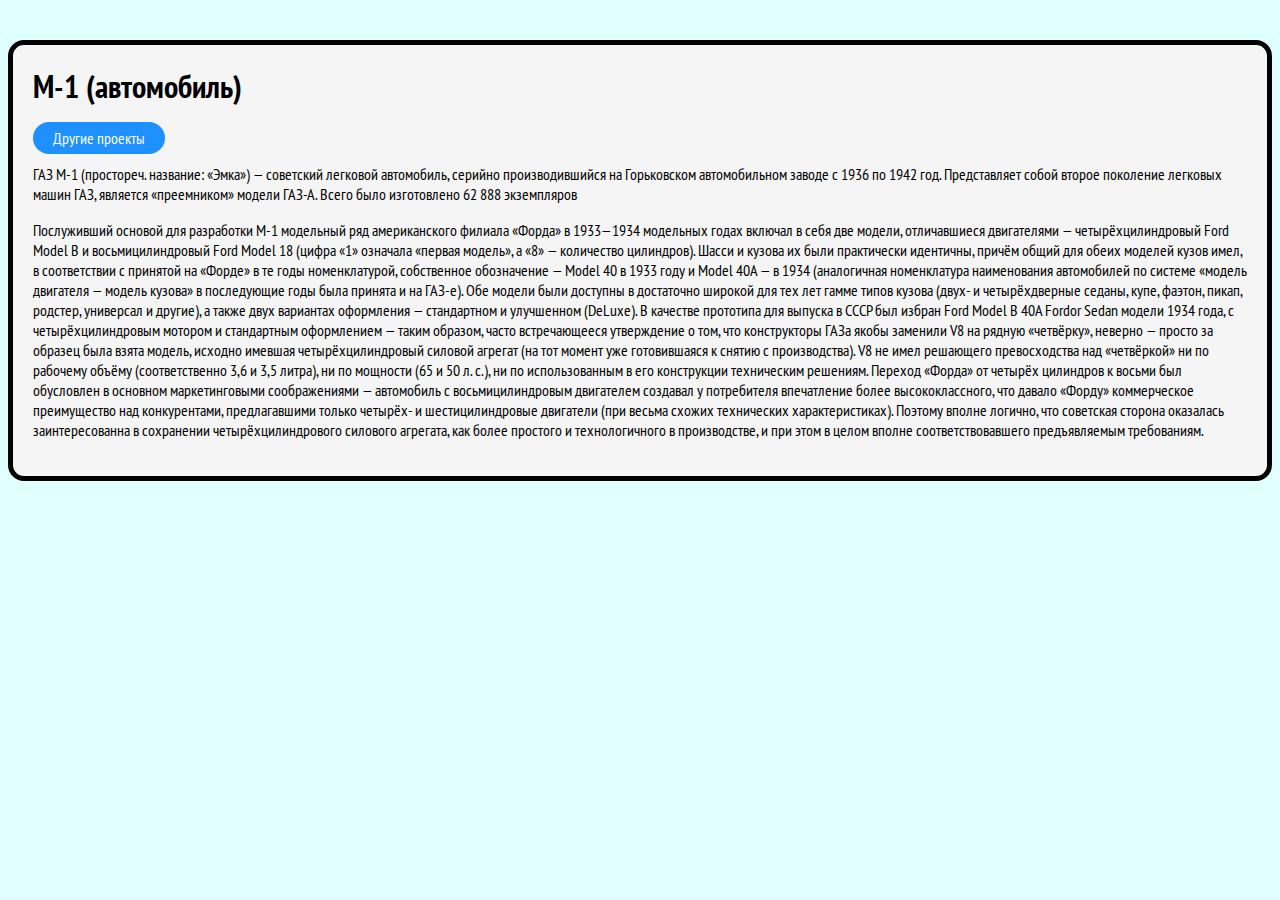
==== index.html @ 0d41c2db "Rename index3.html to index.html" ====
<!DOCTYPE html>
<html lang="en">
<head>
	<meta charset="UTF-8">
	<meta name="viewport" content="width=device-width, initial-scale=1.0">
	<title>вишневая семерка неоновые фары</title>
	<style>

	@import url('https://fonts.googleapis.com/css2?family=PT+Sans+Narrow&display=swap');

     body {
		background-color: lightcyan;
		font-family: 'PT Sans Narrow', sans-serif;
	}
	.main{
		background-color: whitesmoke;
		width: 980px: ;
		margin: 40px auto;
		padding: 20px;
		border-radius: 16px;
		border: 5px solid black;
	}
	h1 {
		margin-top: 0;
	}

	a {
		padding:6px 20px ;
		border-radius: 16px;
		text-decoration: none;
		color: white;
		background-color: dodgerblue;
	}
	img{
		width: 50%;
		display: block;
		margin: auto;
	}
</style>
</head>
<body>
		<div class="main">

		<h1>М-1 (автомобиль)</h1>
		<a href="index2.html">Другие проекты</a>
		<p>ГАЗ М-1 (простореч. название: «Эмка») — советский легковой автомобиль, серийно производившийся на Горьковском автомобильном заводе с 1936 по 1942 год. Представляет собой второе поколение легковых машин ГАЗ, является «преемником» модели ГАЗ-А. Всего было изготовлено 62 888 экземпляров</p>
		<p>Послуживший основой для разработки М-1 модельный ряд американского филиала «Форда» в 1933—1934 модельных годах включал в себя две модели, отличавшиеся двигателями — четырёхцилиндровый Ford Model B и восьмицилиндровый Ford Model 18 (цифра «1» означала «первая модель», а «8» — количество цилиндров). Шасси и кузова их были практически идентичны, причём общий для обеих моделей кузов имел, в соответствии с принятой на «Форде» в те годы номенклатурой, собственное обозначение — Model 40 в 1933 году и Model 40A — в 1934 (аналогичная номенклатура наименования автомобилей по системе «модель двигателя — модель кузова» в последующие годы была принята и на ГАЗ-е). Обе модели были доступны в достаточно широкой для тех лет гамме типов кузова (двух- и четырёхдверные седаны, купе, фаэтон, пикап, родстер, универсал и другие), а также двух вариантах оформления — стандартном и улучшенном (DeLuxe).

В качестве прототипа для выпуска в СССР был избран Ford Model B 40A Fordor Sedan модели 1934 года, с четырёхцилиндровым мотором и стандартным оформлением — таким образом, часто встречающееся утверждение о том, что конструкторы ГАЗа якобы заменили V8 на рядную «четвёрку», неверно — просто за образец была взята модель, исходно имевшая четырёхцилиндровый силовой агрегат (на тот момент уже готовившаяся к снятию с производства). V8 не имел решающего превосходства над «четвёркой» ни по рабочему объёму (соответственно 3,6 и 3,5 литра), ни по мощности (65 и 50 л. с.), ни по использованным в его конструкции техническим решениям. Переход «Форда» от четырёх цилиндров к восьми был обусловлен в основном маркетинговыми соображениями — автомобиль с восьмицилиндровым двигателем создавал у потребителя впечатление более высококлассного, что давало «Форду» коммерческое преимущество над конкурентами, предлагавшими только четырёх- и шестицилиндровые двигатели (при весьма схожих технических характеристиках). Поэтому вполне логично, что советская сторона оказалась заинтересованна в сохранении четырёхцилиндрового силового агрегата, как более простого и технологичного в производстве, и при этом в целом вполне соответствовавшего предъявляемым требованиям.</p>
<img src="C:\Users\1\Downloads\ГАЗ-М-1.JPG" alt="">
	</div>
</body>
</html>
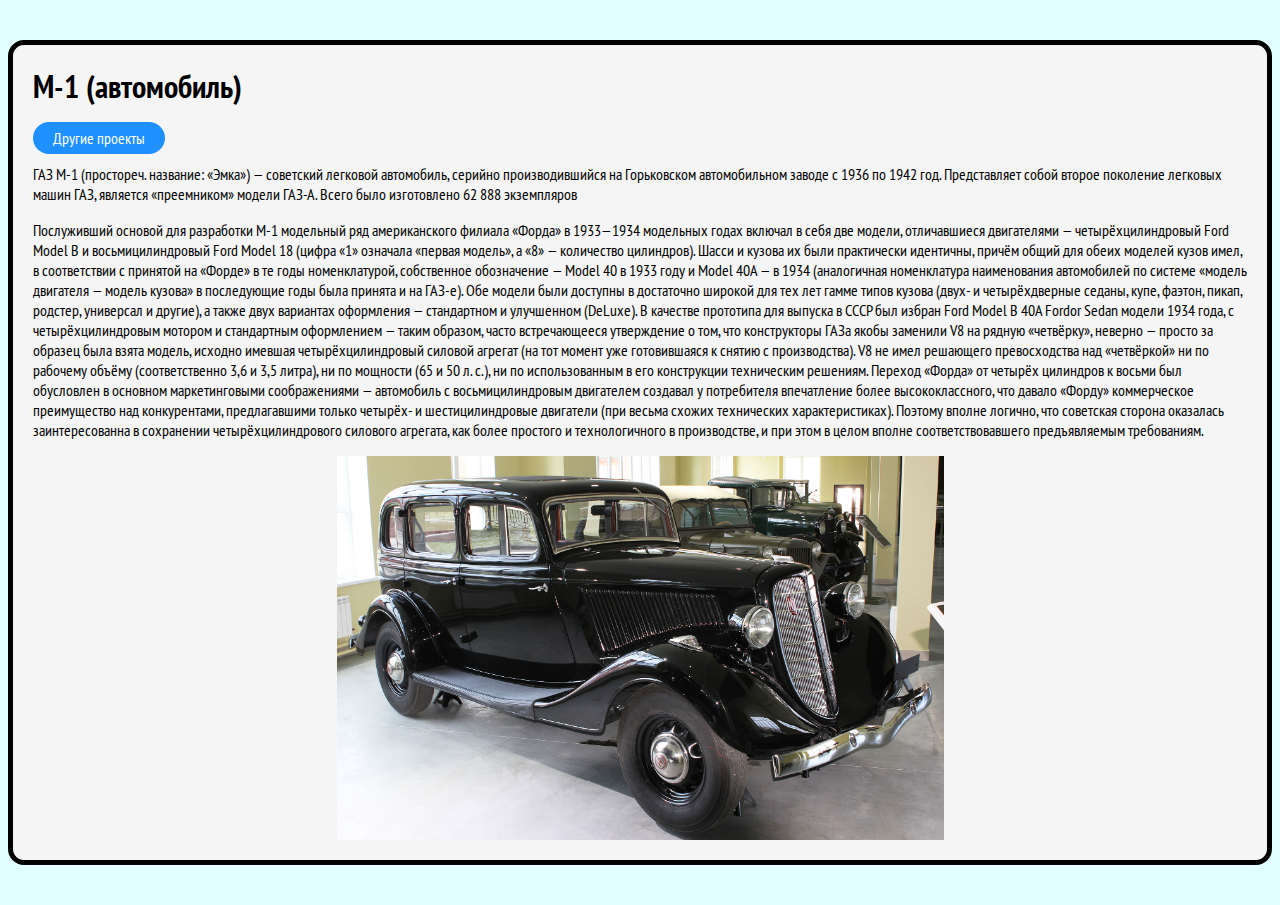
==== commit 985c3f42: "Update index.html" ====
--- a/index.html
+++ b/index.html
@@ -47,7 +47,7 @@
 		<p>Послуживший основой для разработки М-1 модельный ряд американского филиала «Форда» в 1933—1934 модельных годах включал в себя две модели, отличавшиеся двигателями — четырёхцилиндровый Ford Model B и восьмицилиндровый Ford Model 18 (цифра «1» означала «первая модель», а «8» — количество цилиндров). Шасси и кузова их были практически идентичны, причём общий для обеих моделей кузов имел, в соответствии с принятой на «Форде» в те годы номенклатурой, собственное обозначение — Model 40 в 1933 году и Model 40A — в 1934 (аналогичная номенклатура наименования автомобилей по системе «модель двигателя — модель кузова» в последующие годы была принята и на ГАЗ-е). Обе модели были доступны в достаточно широкой для тех лет гамме типов кузова (двух- и четырёхдверные седаны, купе, фаэтон, пикап, родстер, универсал и другие), а также двух вариантах оформления — стандартном и улучшенном (DeLuxe).
 
 В качестве прототипа для выпуска в СССР был избран Ford Model B 40A Fordor Sedan модели 1934 года, с четырёхцилиндровым мотором и стандартным оформлением — таким образом, часто встречающееся утверждение о том, что конструкторы ГАЗа якобы заменили V8 на рядную «четвёрку», неверно — просто за образец была взята модель, исходно имевшая четырёхцилиндровый силовой агрегат (на тот момент уже готовившаяся к снятию с производства). V8 не имел решающего превосходства над «четвёркой» ни по рабочему объёму (соответственно 3,6 и 3,5 литра), ни по мощности (65 и 50 л. с.), ни по использованным в его конструкции техническим решениям. Переход «Форда» от четырёх цилиндров к восьми был обусловлен в основном маркетинговыми соображениями — автомобиль с восьмицилиндровым двигателем создавал у потребителя впечатление более высококлассного, что давало «Форду» коммерческое преимущество над конкурентами, предлагавшими только четырёх- и шестицилиндровые двигатели (при весьма схожих технических характеристиках). Поэтому вполне логично, что советская сторона оказалась заинтересованна в сохранении четырёхцилиндрового силового агрегата, как более простого и технологичного в производстве, и при этом в целом вполне соответствовавшего предъявляемым требованиям.</p>
-<img src="C:\Users\1\Downloads\ГАЗ-М-1.JPG" alt="">
+<img src="ГАЗ-М-1.JPG" alt="">
 	</div>
 </body>
 </html>
